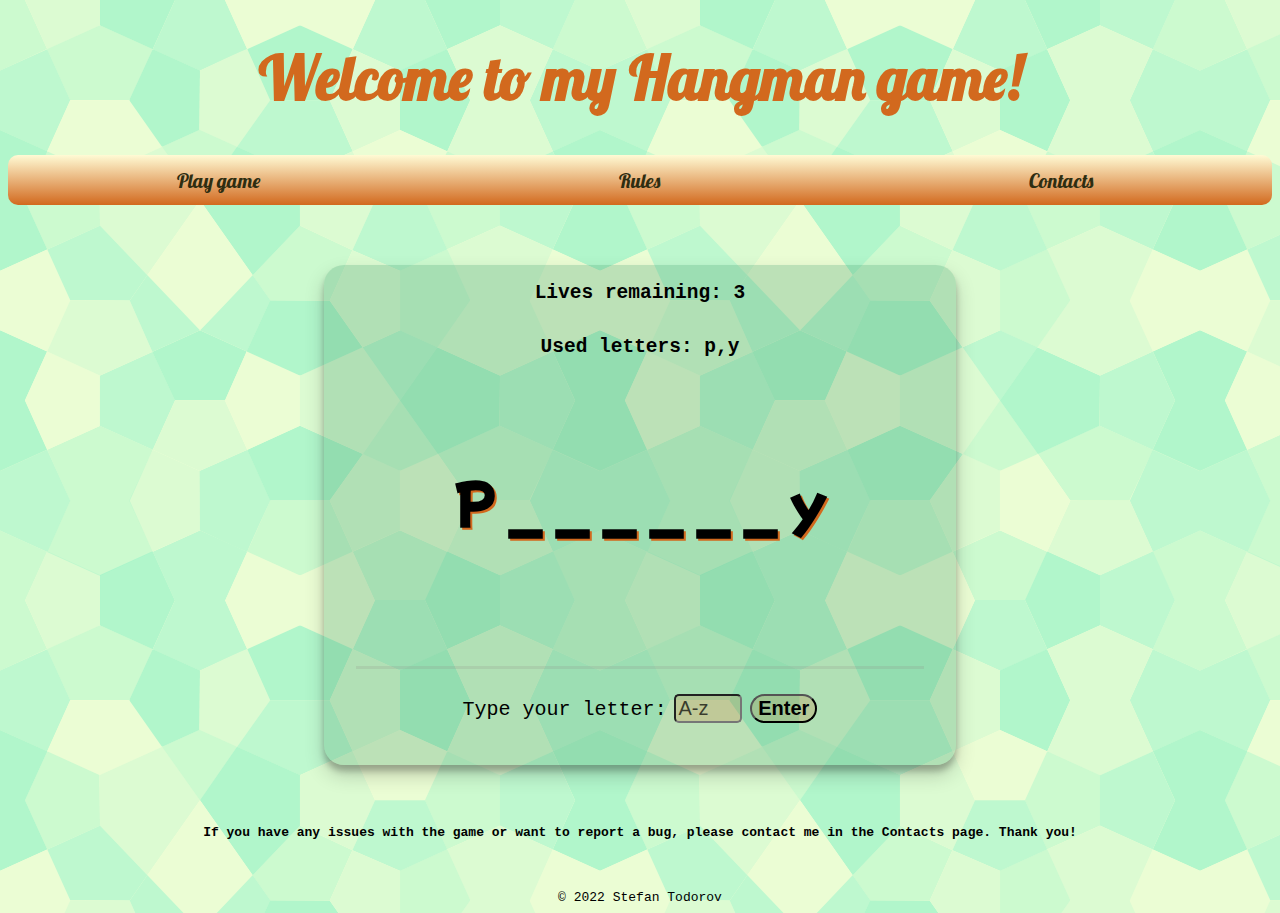
==== templates/index.html @ b708e86f "first commit" ====
<!DOCTYPE html>
<html lang="en">
<head>
    <meta charset="UTF-8">
    <meta http-equiv="X-UA-Compatible" content="IE=edge">
    <meta name="viewport" content="width=device-width, initial-scale=1.0">
    <title>Document</title>
    <link rel="stylesheet" href="../styling/index.css">
    <link href="https://fonts.googleapis.com/css?family=Lobster" rel="stylesheet" type="text/css">
    <link rel="preconnect" href="https://fonts.googleapis.com">
    <link rel="preconnect" href="https://fonts.gstatic.com" crossorigin>
    <link href="https://fonts.googleapis.com/css2?family=Mochiy+Pop+P+One&display=swap" rel="stylesheet">
</head>
<body>
    <header>
        <h1 id="headline">Welcome to my Hangman game!</h1>
    </header>
    <nav>
        <button class="nav-btn"onClick="window.location.href='./index.html';">Play game</button>
        <button class="nav-btn" onClick="window.location.href='./rules.html';">Rules</button>
        <button class="nav-btn" onClick="window.location.href='./contacts.html';">Contacts</button>
    </nav>
    <main>
        <section>
            <div id="main-container">
                <h2 class="center-text" id="show-lives"></h2>
                <h2 class="center-text" id="show-used-letters"></h2>
                <div id="word">
                    <h2 id="hiddenWord"></h2>
                </div>
                <div>
                    <hr>
                </div>
                <div id="letter-typein">
                        <label for="inputLetter" id="label">Type your letter:</label>
                        <input type="text" class="anim" id="input" maxlength="1" placeholder="A-z">
                        <button id="button" class="anim">Enter</button>
                        <h2 id="end-text" style="font-size: 30px;"></h2>
                </div>
            </div>
        </section>
            <div><center><h4 style="margin-top: 60px;">If you have any issues with the game or want to report a bug, 
            please contact me in the Contacts page. Thank you!</h4></center>
            </div>
    </main>
    <footer>
        <div id="copyright">&copy; 2022 Stefan Todorov</div>
    </footer>
</body>
<script src="../js/main.js" type="module"></script>
</html>
---- styling/index.css ----
body {
    background-image: url(../pictures/background-image.png);
    font-family: monospace;
}

nav {
    display: flex;
    justify-content: space-around;
    background-image: linear-gradient(180deg, #fffbd5, chocolate);
    border-radius: 10px;
    height: 50px;
}

nav .nav-btn {
    background: transparent;
    border: none;
    cursor: pointer;
    font-family: Lobster, monospace;
    color: rgb(46, 45, 17);
    font-size: 20px;
    width: 30%;
}

nav .nav-btn:hover {
    color: rgb(110, 108, 41);
    border-bottom: 5px solid rgb(83, 81, 31);
}

header {
    font-family: Lobster, monospace;
    color: chocolate;
    text-align: center;
    font-size: 30px;
}

header #headline {
    animation-name: slide-in;
    animation-duration: 2s;
}

@keyframes slide-in {
    0% {
        margin-left: 100%;
        width: 300%;
    }
    100% {
        margin: auto;
        width: 100%;
    }
}

main #main-container {
    display: flex;
    flex-direction: column;
    background-color: rgba(78, 161, 117, 0.3);
    width: 50%;
    min-width: 400px;
    margin: auto;
    margin-top: 60px;
    height: 500px;
    border-radius: 20px;
    box-shadow: 0 10px 20px rgba(0,0,0,0.19), 0 6px 6px rgba(0,0,0,0.23);
}

#word {
    height: 50%;
    margin: auto;
    display: flex;
    flex-direction: column;
    font-family: 'Mochiy Pop P One', sans-serif;
    text-shadow: 2px 2px chocolate;
}

#hiddenWord {
    padding-top: 30px;
    font-size: 4vw;
}

#letter-typein {
    margin: auto;
}

#label {
    font-size: 20px;
}

#input {
    width: 60px;
    font-size: 20px;
    background-color: rgba(210,105,30, 0.2);
    border-radius: 5px;
}

#button {
    font-size: 20px;
    background-color: rgba(210,105,30, 0.2);
    border-radius: 15px;
    font-weight: 900;
}

.anim:hover {
    animation-name: flashing;
    animation-duration: 500ms;
    animation-fill-mode: forwards;
}

@keyframes flashing {
    100% {
        background-color: rgba(219, 205, 195, 0.2);
    }
}

hr {
    width: 90%;
    height: 3px;
    background-color: rgba(143, 138, 135, 0.2);
    border: none;
}

::placeholder {
    color: black;
    opacity: 0.7;
}

#copyright {
    margin-top: 50px;
    text-align: center;
}

.center-text {
    text-align: center;
}
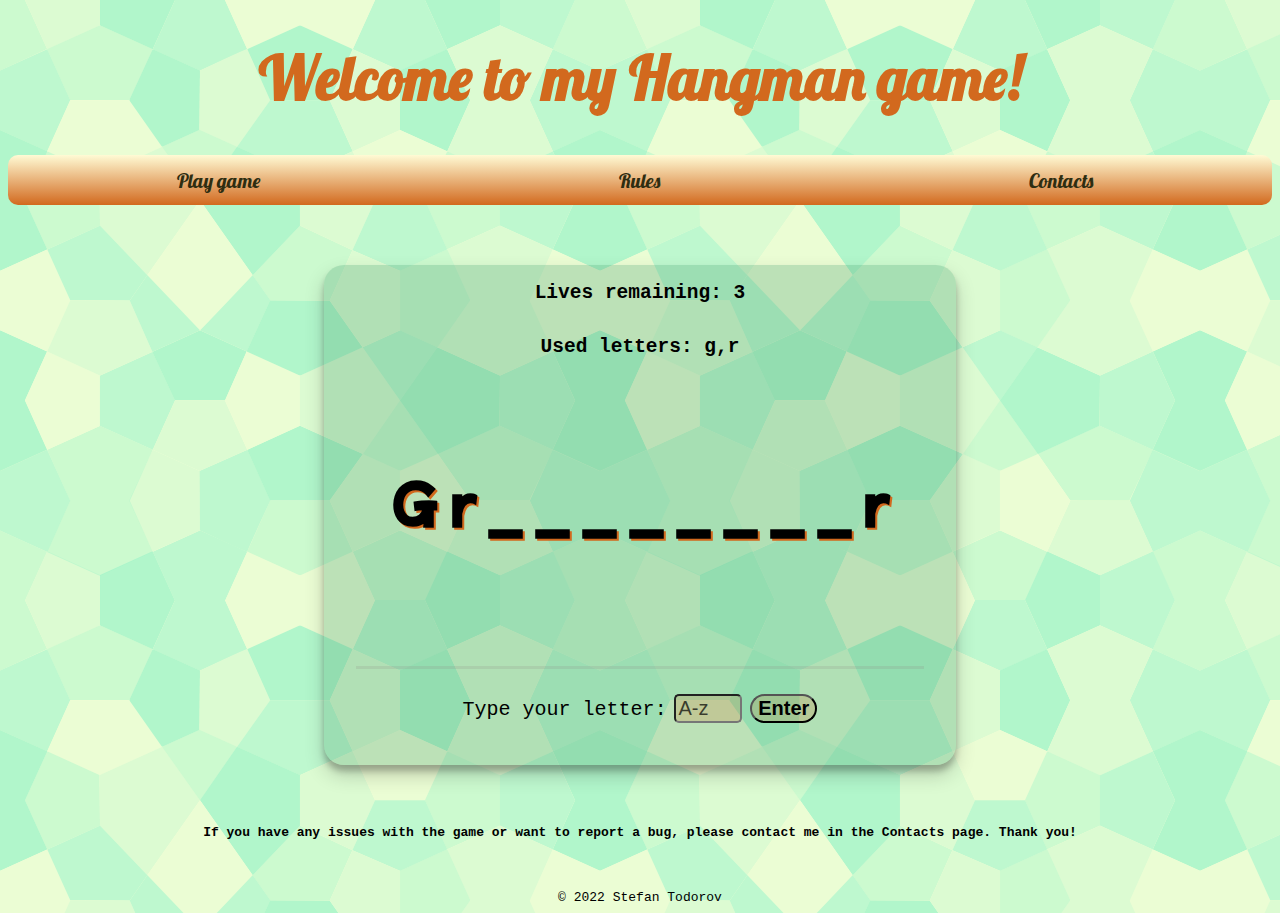
==== commit 862f5521: "Added more rules and made it more responsive for phones" ====
--- a/templates/index.html
+++ b/templates/index.html
@@ -31,7 +31,7 @@
                 <div>
                     <hr>
                 </div>
-                <div id="letter-typein">
+                <div id="letter-type-in">
                         <label for="inputLetter" id="label">Type your letter:</label>
                         <input type="text" class="anim" id="input" maxlength="1" placeholder="A-z">
                         <button id="button" class="anim">Enter</button>
--- a/styling/index.css
+++ b/styling/index.css
@@ -54,7 +54,6 @@
     flex-direction: column;
     background-color: rgba(78, 161, 117, 0.3);
     width: 50%;
-    min-width: 400px;
     margin: auto;
     margin-top: 60px;
     height: 500px;
@@ -76,7 +75,7 @@
     font-size: 4vw;
 }
 
-#letter-typein {
+#letter-type-in {
     margin: auto;
 }
 
@@ -96,6 +95,23 @@
     background-color: rgba(210,105,30, 0.2);
     border-radius: 15px;
     font-weight: 900;
+}
+
+@media (max-width: 730px) {
+    #letter-type-in {
+        display: flex;
+        flex-direction: column;
+        align-items: center;
+    }
+    #input {
+        margin: 25px;
+    }
+}
+
+@media (max-width: 400px) {
+    #label {
+        font-size: 15px;
+    }
 }
 
 .anim:hover {
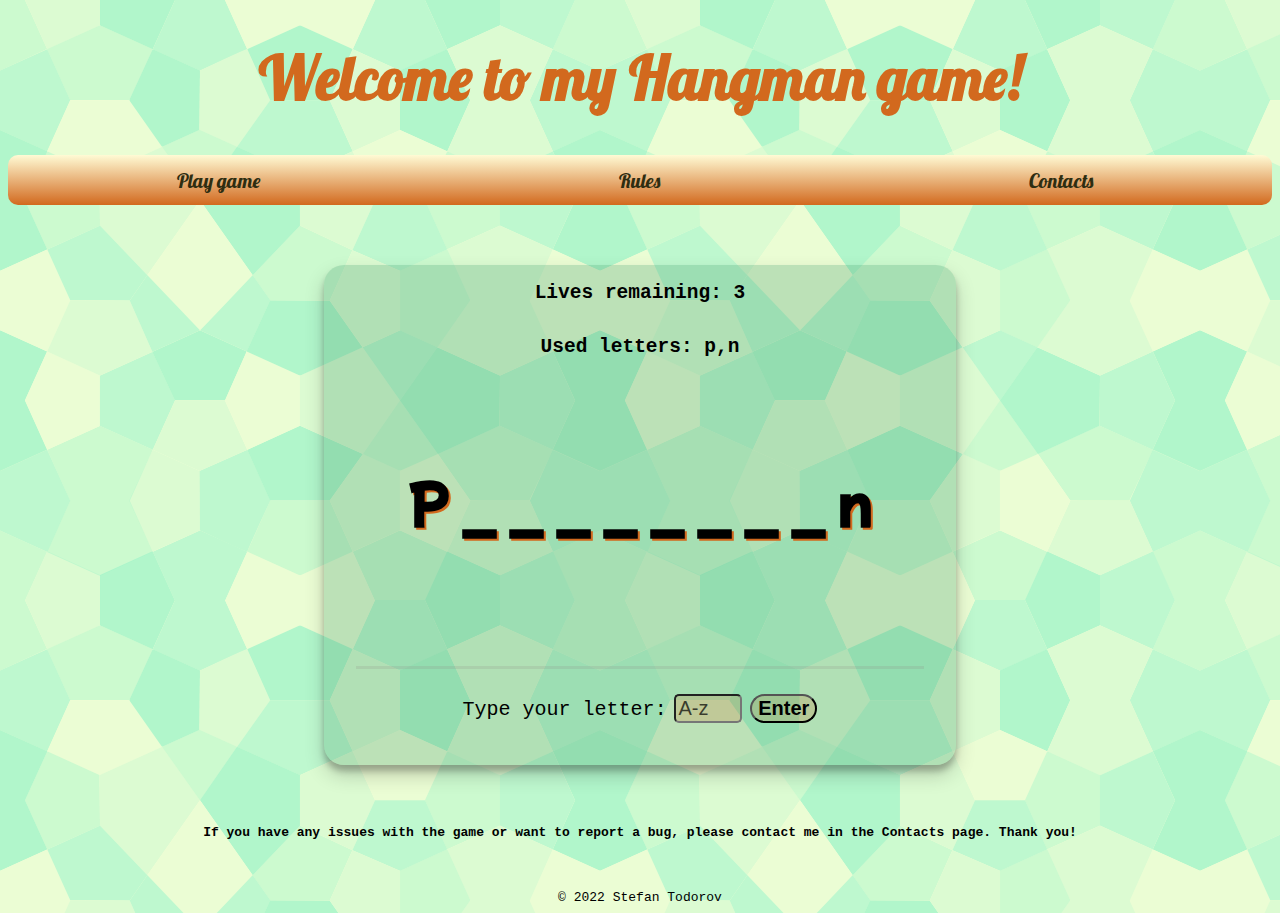
==== commit 5e1dd013: "Divided button listener by functions, added try again button, added animation for ending stage" ====
--- a/templates/index.html
+++ b/templates/index.html
@@ -16,7 +16,7 @@
         <h1 id="headline">Welcome to my Hangman game!</h1>
     </header>
     <nav>
-        <button class="nav-btn"onClick="window.location.href='./index.html';">Play game</button>
+        <button class="nav-btn" onClick="window.location.href='./index.html';">Play game</button>
         <button class="nav-btn" onClick="window.location.href='./rules.html';">Rules</button>
         <button class="nav-btn" onClick="window.location.href='./contacts.html';">Contacts</button>
     </nav>
@@ -36,6 +36,7 @@
                         <input type="text" class="anim" id="input" maxlength="1" placeholder="A-z">
                         <button id="button" class="anim">Enter</button>
                         <h2 id="end-text" style="font-size: 30px;"></h2>
+                        <button id="try-again" onClick="window.location.href='./index.html';">Try again?</button>
                 </div>
             </div>
         </section>
--- a/styling/index.css
+++ b/styling/index.css
@@ -145,4 +145,28 @@
 
 .center-text {
     text-align: center;
+}
+
+#try-again {
+    display: none;
+    margin: auto;
+    background-color: rgba(0, 0, 0, 0.5);
+    border-radius: 10px;
+    cursor: pointer;
+    margin-bottom: 20px;
+    color: white;
+    padding: 5px;
+}
+
+#try-again:hover {
+    animation-name: try-btn;
+    animation-duration: 1s;
+    animation-fill-mode: forwards;
+}
+
+@keyframes try-btn {
+    100% {
+        color: black;
+        background-color: rgb(255, 255, 255, 0.5);
+    }
 }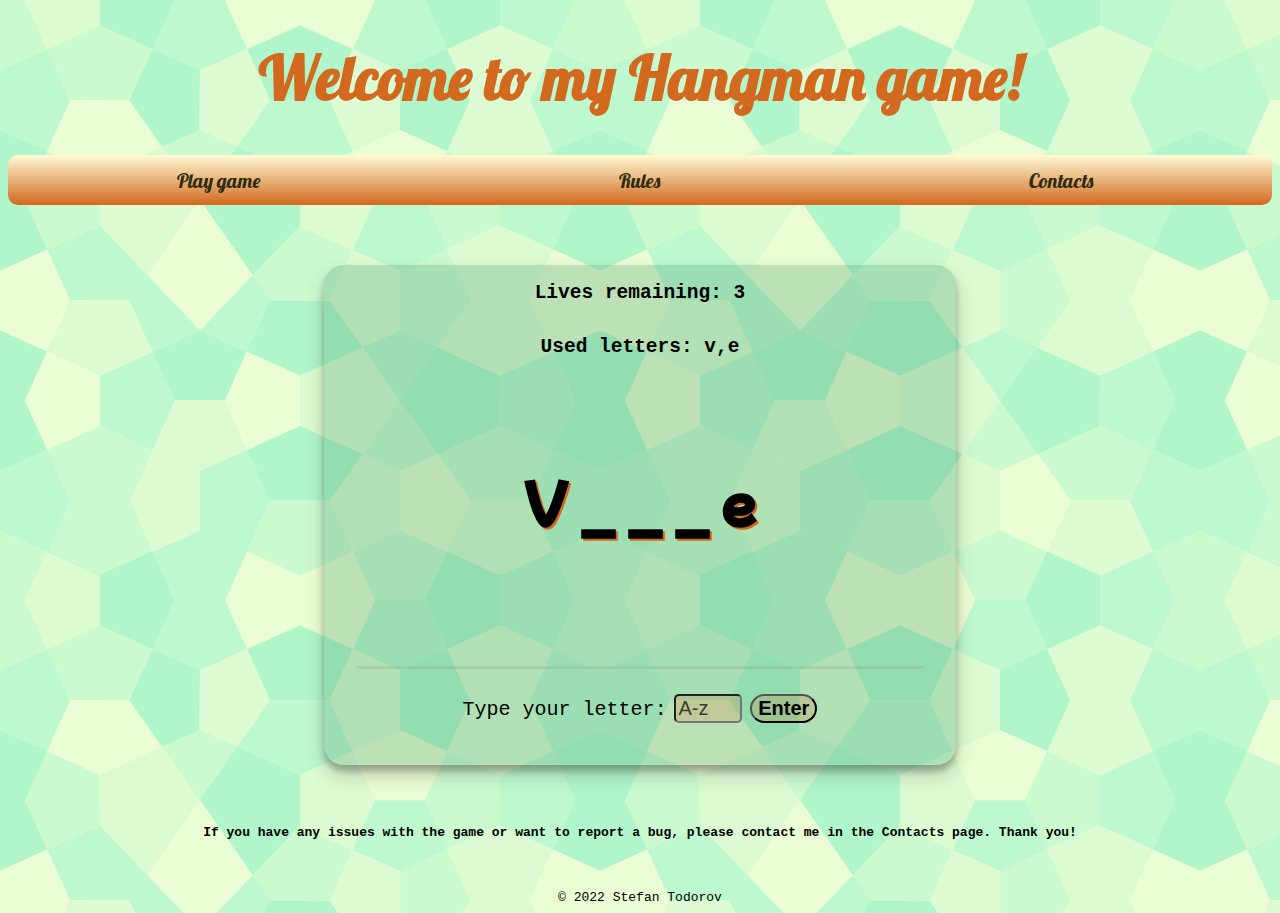
==== commit bb503daa: "Changed little bit h2 elements and input label responsiveness" ====
--- a/templates/index.html
+++ b/templates/index.html
@@ -49,4 +49,13 @@
     </footer>
 </body>
 <script src="../js/main.js" type="module"></script>
-</html>+</html>
+
+<!-- 
+    Left to do:
+
+    Maybe do:
+    1. Error message for letter input 
+    2. array of words API based
+
+ -->--- a/styling/index.css
+++ b/styling/index.css
@@ -111,6 +111,7 @@
 @media (max-width: 400px) {
     #label {
         font-size: 15px;
+        text-align: center;
     }
 }
 
